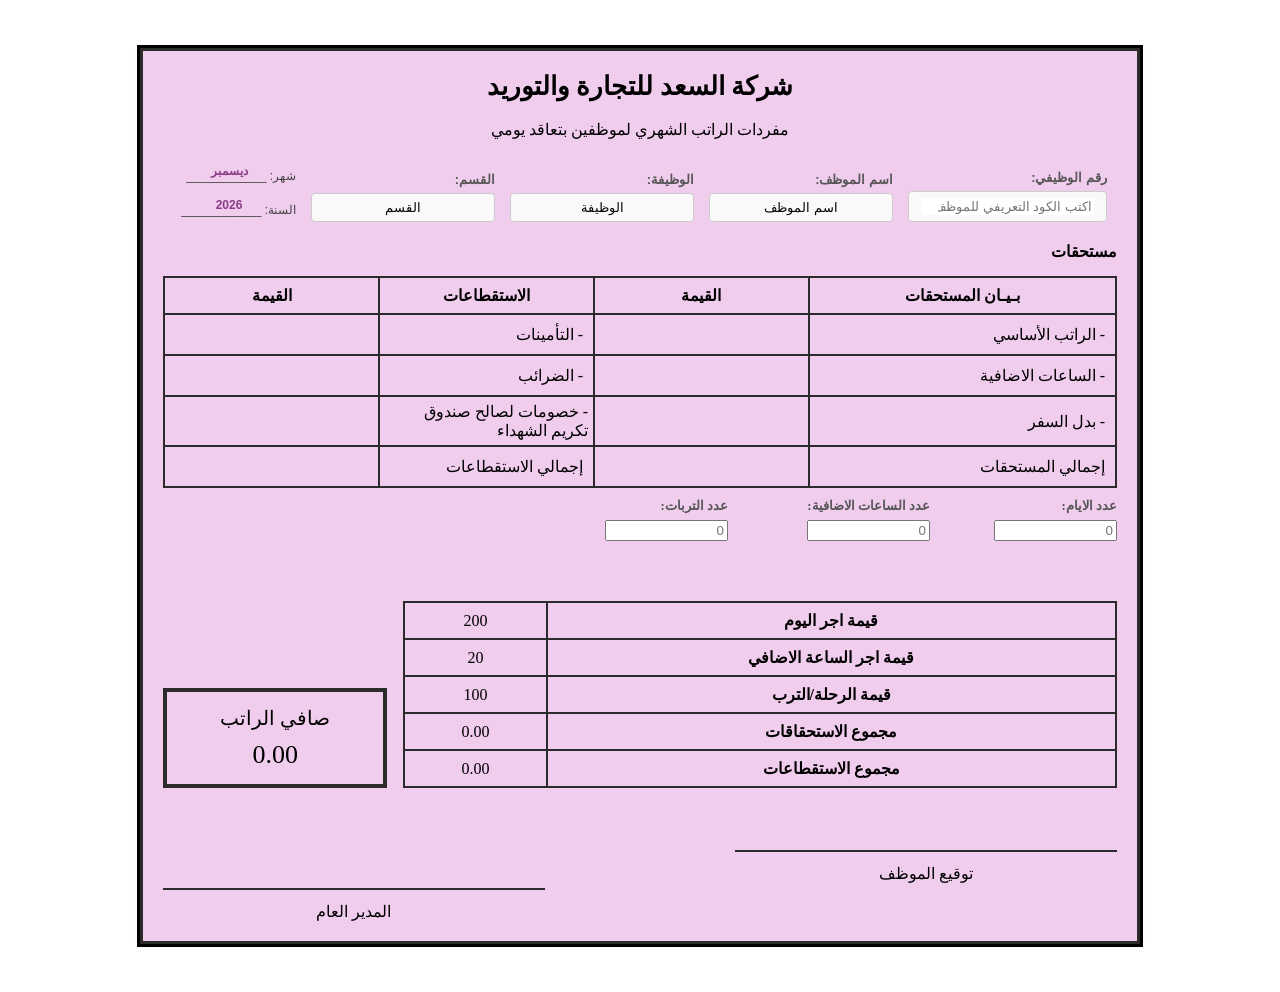
==== index.html @ d34ce67e "تغير اسم الملف" ====
<!doctype html>
<html lang="ar" dir="rtl">
<head>
  <meta charset="utf-8" />
  <meta name="viewport" content="width=device-width, initial-scale=1" />
  <title>كشف راتب - نموذج</title>
  
  <link href="style.css" rel="stylesheet">

</head>
<body>
  <div class="paper hand">
    <h1 class="title">شركة السعد للتجارة والتوريد </h1>
    <div style="text-align:center; margin-top:6px; font-size:16px"> مفردات الراتب الشهري لموظفين بتعاقد يومي</div>
<div class="header-container">
  <div class="fields-wrapper">
    
    <div class="input-group">
      <span class="label">رقم الوظيفي:</span>
      <div class="field"><input type="number" id="employeeIdInput" class="form-control"style="border: none; outline: none;" placeholder="اكتب الكود التعريفي للموظف..."></div>
    </div>
      <div class="input-group">
        <span class="label">اسم الموظف:</span>
        <div class="emp-name field">اسم الموظف</div>
      </div>
    <div class="input-group">
      <span class="label">الوظيفة:</span>
      <div class="emp-job field">الوظيفة</div>
    </div>

    <div class="input-group">
      <span class="label">القسم:</span>
      <div class="emp-dept field">القسم</div>
    </div>
    
    
    
  </div>
  
  <div class="footer-row">
    <div  class="muted">شهر: ____________<div id="month-name"></div></div>
    <div  class="muted">السنة: ____________<div id="year-number"></div></div>
  </div>
</div>
        
     

    <div class="fields-wrapper"style="text-align:right; font-weight:700; margin-top:10px">مستحقات
         
    </div>
    <table class="form-table">
      <tr>
        <th class="wide">بـيـان المستحقات</th>
        <th class="narrow">القيمة</th>
        <th class="narrow">الاستقطاعات</th>
        <th class="narrow">القيمة</th>
        
        
      </tr>
      <tr>
        <td style="text-align:right; padding:10px">- الراتب الأساسي</td>
         <td id="basic-salary"></td>
       
        <td style="text-align:right; padding:10px">- التأمينات</td>
        <td id="insurance-value"></td>
        
   </tr>
     <tr>
        <td style="text-align:right; padding:10px">- الساعات الاضافية</td>
         <td id="valu-time"></td>
           <td style="text-align:right; padding:10px">- الضرائب</td>
        <td id="tax-value"></td>
        
     </tr>
     <tr>
        <td style="text-align:right; padding:10px">- بدل السفر</td>
         <td id="value-trip"></td>
      <td style="text-align:right; padding:5px">- خصومات لصالح صندوق تكريم الشهداء</td>
        <td id="other-deductions"></td>

     </tr>
     
     <tr>
       <td style="text-align:right; padding:10px">إجمالي المستحقات</td>
        <td id="total-salary"></td>
        <td style="text-align:right; padding:10px">إجمالي الاستقطاعات</td>
        <td id="total-deductions"></td>
        
      </tr>
     

    </table>
    <div  style="display:flex; gap:10px;flex-direction: row;margin-top: 10px;">
           <div class="input-group">
        <span class="labe2">عدد الايام:</span>
        <input id="input1" type="number" placeholder="0">
        <span class="day-error">تخطيت المسموح بها 20 يوم</span>
      </div>  
            <div class="input-group">
        <span class="labe2">عدد الساعات الاضافية:</span>
       <input id="input2" type="number" placeholder="0">
       <span class="time-error"> تخطيت المسموح بها 55 ساعة</span> 
      </div>
            <div class="input-group">
        <span class="labe2">عدد التربات:</span>
        <input id="input3" type="number" placeholder="0">
        <span class="trip-error"> تخطيت المسموح بها 5 تربات</span> 
    
      </div></div>
    
    <div style="display:flex;gap:16px; align-items:end;margin-top:20px">
      <table class="form-table2" >
        <tr><th>قيمة اجر اليوم</th><td id="price-day">200</td></tr>
        <tr><th>قيمة اجر الساعة الاضافي</th><td id="price-time">20</td></tr>
          <tr><th>قيمة الرحلة/الترب</th><td id="price-trip">100</td></tr>
          <tr><th>مجموع الاستحقاقات</th><td id="total-amount">0.00</td></tr>
          <tr><th>مجموع الاستقطاعات</th><td id="total-deductions2">0.00</td></tr>
        </table>
      <div style="width:300px">
        <div class="right-box">صافي الراتب<br><span id="net-salary"style="font-size:26px; display:block; margin-top:10px">0.00</span></div>
      
      </div>
    </div>

    <div class="signature">
      <div class="sig-box-top">توقيع الموظف</div>
      <div class="sig-box">المدير العام</div>
    </div>

    
  </div>
  <script src="script.js"></script>
</body>
</html>
---- style.css ----
body{font-family: 'Amiri', serif; 
    background:#ffffff;
     padding:20px;
overflow-x : hidden;}

    .paper{width:95%;
     max-width: 1000px;
         margin:20px auto;
          background:#f0cced; 
          padding:20px;
          box-sizing: border-box;
           box-shadow:0 0 0 3px ,
            0 2px 6px rgba(0,0,0,0.06);
             border:3px solid #2b2b2b}
    h1.title{font-size:26px;
         margin:0 0 18px 0;
          text-align:center}
    .header{display:flex;
         justify-content:space-between;
          align-items:center;
           margin-bottom:12px}
    .field{border:2px solid #2b2b2b;
         padding:8px 12px;
          min-width:170px; 
          text-align:center}
    .top-row{display:flex;
         gap:12px; 
          justify-content:flex-start;}
          /* تنسيق الجدول ليكون متجاوباً */
.form-table, .form-table2 {
    width: 100%;
    border-collapse: collapse;
    margin-top: 15px;
}
.form-table2 th, .form-table2 td{border:2px solid #2b2b2b;
         padding:8px; 
         text-align:center; 
         vertical-align:middle}
    .form-table th, .form-table td{border:2px solid #2b2b2b;
         padding:8px; 
         text-align:center; 
         vertical-align:middle}
    .wide{width:20%}
    .narrow{width:14%}
    .right-box{border:4px solid #2b2b2b;
         padding:14px;
          text-align:center;
          font-size:20px;
       
 }
    .signature{display:flex;
         justify-content:space-between;
          margin-top:100px}
    .sig-box{border-top:2px solid #2b2b2b; 
        width:40%;
         padding-top:12px; 
         text-align:center}
         .sig-box-top{border-top:2px solid #2b2b2b; 
        width:40%;
         padding-top:12px; 
         text-align:center;
         margin-top: -38px;
        }
    .muted{position: relative;
     font-size:12px; 
        color:#444 ;
        margin-top: 20px;
     direction: rtl;}
     #month-name, #year-number {
    position: absolute;
    bottom: 5px;       /* يرفع النص قليلاً فوق الشرطة */
    right: 17px;       /* يحرك النص ليكون فوق منطقة الشرطات (عدل الرقم حسب الخط) */
    width: 100px;      /* عرض منطقة النص فوق الشرطة */
    text-align: center; /* يضع النص في منتصف هذه المنطقة */
    color: #8b3d88;    /* لون النص (بنفسجي غامق مثل الصورة) */
    font-weight: bold;
    pointer-events: none; /* لضمان عدم تداخل النص مع الضغط */
}
    /* Handwritten-like accents */
    .hand{font-family: 'Amiri', serif;}
    .header-container { display: flex;
         flex-direction: row;
          align-items: flex-end; 
          gap: 15px;
           direction: rtl; 
           font-family: Arial, sans-serif; 
           padding: 10px; }
     .fields-wrapper { display: flex;
         flex-direction: row; 
         gap: 15px; 
         flex-wrap: wrap;
        align-items: end;
     justify-content: space-between; }
      .input-group { display: flex; 
        flex-direction: column; 
        gap: 6px; }
       .label { font-size: 0.8pc; 
        font-weight: bold;
         color: #555; } 
          .labe2 {display: flex; 
            justify-content: space-between;
            font-size: 0.8pc; 
        font-weight: bold;
         color: #555; } 
       .field { border: 1px solid #ccc;
         padding: 6px 12px;
          min-width: 158px;
           background-color: #f9f9f9;
            border-radius: 4px; 
            text-align: center;
             font-size: 13px;
              text-align: center; }
             .field-m { border: 1px solid #ccc;
         padding: 6px 12px;
         max-width: 118px;
           background-color: #f9f9f9;
            border-radius: 4px; 
            text-align: center;
             font-size: 13px; }
        .footer-row { white-space: nowrap;
             margin-bottom: 5px; 
             color: #888;}
#input1,#input2,#input3{
     max-width: 115px;
     margin-left: 30px;
}
.day-error ,.time-error ,.trip-error{
     visibility: hidden;
}
@media screen and (max-width: 768px) {
    
    /* جعل الهيدر صفوفاً عمودية */
    .fields-wrapper {
        flex-direction: column;
       
     
    }
     .input-group ,.input-group .field{width: 137%!important;}

    /* تعديل الفوتر (الشهر والسنة) */
    .footer-row {
        flex-direction: row;
        justify-content: space-around;
        margin-bottom: 272px;    
        margin-right: -212px;
    }

    /* تحويل المدخلات (عدد الأيام، الساعات) لصفوف عمودية */
    div[style*="display:flex"] {
        flex-direction: column !important;
        gap: 20px !important;
    }

    /* أهم جزء: جعل الجدول قابلاً للتمرير أفقيًا إذا كان كبيرًا */
    .form-table {
        display: block;
   max-width: 100%;
       
    }

    /* تعديل الجزء السفلي (الجدول الصغير وصافي الراتب) */
    div[style*="align-items:end"] {
        flex-direction: row !important;
        align-items: center !important;
        text-wrap: nowrap;
    width: 142%;}

    .form-table2 {
        width: 100%;
    }

    div[style*="width:300px"] {
        width: 100% !important;
        margin-top: 20px;
    }

    .right-box {
      width: 27%;
        text-align: center;
           margin-top: 78px;
    
    
    }
    #net-salary {
        font-size: 22px!important;
    }
    #input1,#input2,#input3 {min-width: 72%;
text-align: center;}
.input-group{text-align: center;}
}

#employeeIdInput{
       text-align: center;
}
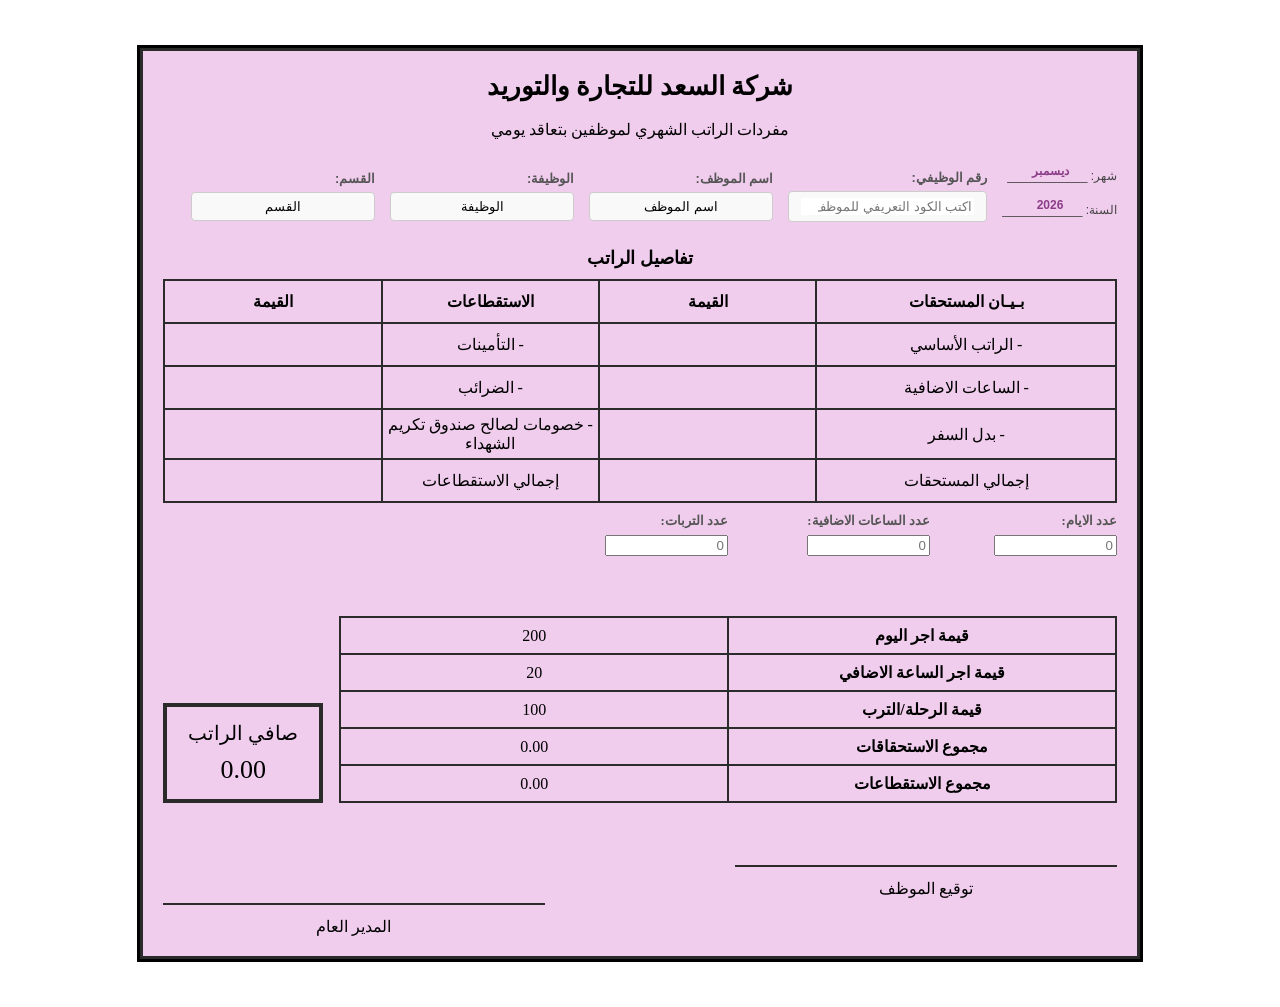
==== commit c694d8d7: "تعديل الاستجابة لشاشة الموبيل" ====
--- a/index.html
+++ b/index.html
@@ -1,18 +1,22 @@
 <!doctype html>
 <html lang="ar" dir="rtl">
-<head>
-  <meta charset="utf-8" />
-  <meta name="viewport" content="width=device-width, initial-scale=1" />
-  <title>كشف راتب - نموذج</title>
-  
-  <link href="style.css" rel="stylesheet">
-
-</head>
-<body>
-  <div class="paper hand">
-    <h1 class="title">شركة السعد للتجارة والتوريد </h1>
-    <div style="text-align:center; margin-top:6px; font-size:16px"> مفردات الراتب الشهري لموظفين بتعاقد يومي</div>
-<div class="header-container">
+  <head>
+    <meta charset="utf-8" />
+    <meta name="viewport" content="width=device-width, initial-scale=1" />
+    <title>كشف راتب - نموذج</title>
+    
+    <link href="style.css" rel="stylesheet">
+    
+  </head>
+  <body>
+    <div class="paper hand">
+      <h1 class="title">شركة السعد للتجارة والتوريد </h1>
+      <div style="text-align:center; margin-top:6px; font-size:16px"> مفردات الراتب الشهري لموظفين بتعاقد يومي</div>
+      <div class="header-container">
+  <div class="footer-row">
+    <div  class="muted">شهر: ____________<div id="month-name"></div></div>
+    <div  class="muted">السنة: ____________<div id="year-number"></div></div>
+  </div>
   <div class="fields-wrapper">
     
     <div class="input-group">
@@ -32,63 +36,52 @@
       <span class="label">القسم:</span>
       <div class="emp-dept field">القسم</div>
     </div>
+  </div>
+  
+</div>
+<div class="contener-table">
+  <table class="form-table">
+  <caption>تفاصيل الراتب</caption>
+  <tr>
+    <th class="wide">بـيـان المستحقات</th>
+    <th class="narrow">القيمة</th>
+    <th class="narrow">الاستقطاعات</th>
+    <th class="narrow">القيمة</th>
     
     
+  </tr>
+  <tr>
+    <td style="text-align:center; ">- الراتب الأساسي</td>
+     <td id="basic-salary"></td>
+   
+    <td style="text-align:center; padding:0px">- التأمينات</td>
+    <td id="insurance-value"></td>
     
-  </div>
-  
-  <div class="footer-row">
-    <div  class="muted">شهر: ____________<div id="month-name"></div></div>
-    <div  class="muted">السنة: ____________<div id="year-number"></div></div>
-  </div>
+</tr>
+ <tr>
+    <td style="text-align:center; padding:0px">- الساعات الاضافية</td>
+     <td id="valu-time"></td>
+       <td style="text-align:center; padding:0px">- الضرائب</td>
+    <td id="tax-value"></td>
+    
+ </tr>
+ <tr>
+    <td style="text-align:center; padding:0px">- بدل السفر</td>
+     <td id="value-trip"></td>
+  <td style="text-align:center; padding:5px">- خصومات لصالح صندوق تكريم الشهداء</td>
+    <td id="other-deductions"></td>
+
+ </tr>
+ 
+ <tr>
+   <td style="text-align:center; padding:5px">إجمالي المستحقات</td>
+    <td id="total-salary"></td>
+    <td style="text-align:center; padding:5px">إجمالي الاستقطاعات</td>
+    <td id="total-deductions"></td>
+    
+  </tr>
+ 
 </div>
-        
-     
-
-    <div class="fields-wrapper"style="text-align:right; font-weight:700; margin-top:10px">مستحقات
-         
-    </div>
-    <table class="form-table">
-      <tr>
-        <th class="wide">بـيـان المستحقات</th>
-        <th class="narrow">القيمة</th>
-        <th class="narrow">الاستقطاعات</th>
-        <th class="narrow">القيمة</th>
-        
-        
-      </tr>
-      <tr>
-        <td style="text-align:right; padding:10px">- الراتب الأساسي</td>
-         <td id="basic-salary"></td>
-       
-        <td style="text-align:right; padding:10px">- التأمينات</td>
-        <td id="insurance-value"></td>
-        
-   </tr>
-     <tr>
-        <td style="text-align:right; padding:10px">- الساعات الاضافية</td>
-         <td id="valu-time"></td>
-           <td style="text-align:right; padding:10px">- الضرائب</td>
-        <td id="tax-value"></td>
-        
-     </tr>
-     <tr>
-        <td style="text-align:right; padding:10px">- بدل السفر</td>
-         <td id="value-trip"></td>
-      <td style="text-align:right; padding:5px">- خصومات لصالح صندوق تكريم الشهداء</td>
-        <td id="other-deductions"></td>
-
-     </tr>
-     
-     <tr>
-       <td style="text-align:right; padding:10px">إجمالي المستحقات</td>
-        <td id="total-salary"></td>
-        <td style="text-align:right; padding:10px">إجمالي الاستقطاعات</td>
-        <td id="total-deductions"></td>
-        
-      </tr>
-     
-
     </table>
     <div  style="display:flex; gap:10px;flex-direction: row;margin-top: 10px;">
            <div class="input-group">
@@ -116,10 +109,10 @@
           <tr><th>مجموع الاستحقاقات</th><td id="total-amount">0.00</td></tr>
           <tr><th>مجموع الاستقطاعات</th><td id="total-deductions2">0.00</td></tr>
         </table>
-      <div style="width:300px">
+      
         <div class="right-box">صافي الراتب<br><span id="net-salary"style="font-size:26px; display:block; margin-top:10px">0.00</span></div>
       
-      </div>
+  
     </div>
 
     <div class="signature">
--- a/style.css
+++ b/style.css
@@ -31,22 +31,27 @@
     width: 100%;
     border-collapse: collapse;
     margin-top: 15px;
+    table-layout: fixed;
 }
 .form-table2 th, .form-table2 td{border:2px solid #2b2b2b;
          padding:8px; 
          text-align:center; 
-         vertical-align:middle}
+         vertical-align:middle;
+         
+        }
     .form-table th, .form-table td{border:2px solid #2b2b2b;
          padding:8px; 
          text-align:center; 
-         vertical-align:middle}
+         vertical-align:middle;
+    height: 25px;
+}
     .wide{width:20%}
     .narrow{width:14%}
     .right-box{border:4px solid #2b2b2b;
          padding:14px;
           text-align:center;
           font-size:20px;
-       
+       width: 16%;
  }
     .signature{display:flex;
          justify-content:space-between;
@@ -84,12 +89,13 @@
           gap: 15px;
            direction: rtl; 
            font-family: Arial, sans-serif; 
-           padding: 10px; }
+           padding: 10px 0; 
+        margin: auto;}
      .fields-wrapper { display: flex;
          flex-direction: row; 
          gap: 15px; 
          flex-wrap: wrap;
-        align-items: end;
+        align-items:center;
      justify-content: space-between; }
       .input-group { display: flex; 
         flex-direction: column; 
@@ -122,27 +128,59 @@
              color: #888;}
 #input1,#input2,#input3{
      max-width: 115px;
-     margin-left: 30px;
+    
 }
 .day-error ,.time-error ,.trip-error{
      visibility: hidden;
 }
-@media screen and (max-width: 768px) {
-    
+caption{
+    font-size:18px;
+    font-weight: bold;
+    margin-bottom: 10px;
+}
+/* ------------------------------- */
+@media screen and (max-width: 575px) {
+    .header-container {
+        flex-direction: column;
+        align-items: center;
+    width:90%;}
     /* جعل الهيدر صفوفاً عمودية */
     .fields-wrapper {
         flex-direction: column;
-       
-     
-    }
-     .input-group ,.input-group .field{width: 137%!important;}
-
+       display: flex;
+  flex-wrap: wrap;
+        padding: 0 10px;
+}
+
+     .input-group ,.input-group .field{width: 100%!important;
+     margin: 5px 0;
+     align-items: center;}
+
+.contener-table{width:100%;
+    
+    
+}
+    /* أهم جزء: جعل الجدول قابلاً للتمرير أفقيًا إذا كان كبيرًا */
+  .contener-table .form-table {
+display:table;
+table-layout: fixed;
+width: 100%;
+margin:0;
+font-size: 3vw;
+text-align: center;
+padding: 0;
+ vertical-align: middle; 
+ }
+
+.form-table th, .form-table td {
+    height: 25px;
+    
+}
     /* تعديل الفوتر (الشهر والسنة) */
     .footer-row {
-        flex-direction: row;
+        flex-direction: column;
         justify-content: space-around;
-        margin-bottom: 272px;    
-        margin-right: -212px;
+        margin-bottom: 10px;    
     }
 
     /* تحويل المدخلات (عدد الأيام، الساعات) لصفوف عمودية */
@@ -151,41 +189,48 @@
         gap: 20px !important;
     }
 
-    /* أهم جزء: جعل الجدول قابلاً للتمرير أفقيًا إذا كان كبيرًا */
-    .form-table {
-        display: block;
-   max-width: 100%;
-       
-    }
 
     /* تعديل الجزء السفلي (الجدول الصغير وصافي الراتب) */
     div[style*="align-items:end"] {
-        flex-direction: row !important;
+        flex-direction:row !important;
         align-items: center !important;
         text-wrap: nowrap;
-    width: 142%;}
-
-    .form-table2 {
+        gap:6px !important;
+    width:100% !important;
+font-size: 11px;}
+
+.form-table2 {
+    width: 70%;
+    display:table;
+    table-layout: fixed;}
+    
+    .form-table2 th, .form-table2 td {
         width: 100%;
+        text-wrap: auto;;
     }
-
-    div[style*="width:300px"] {
-        width: 100% !important;
-        margin-top: 20px;
-    }
-
-    .right-box {
-      width: 27%;
-        text-align: center;
-           margin-top: 78px;
-    
-    
-    }
-    #net-salary {
-        font-size: 22px!important;
-    }
-    #input1,#input2,#input3 {min-width: 72%;
-text-align: center;}
+    
+    
+ .right-box{border:2px solid #2b2b2b;
+         padding:5px;
+          text-align:center;
+          font-size:3vw;
+       box-sizing: border-box;
+      align-self: self-end;
+     width: 26% !important;  
+    align-items: center;}
+  #net-salary {
+        font-size: 3vw !important; 
+        width: 100% ; 
+        text-align: center;        
+        padding: 5px;              
+        box-sizing: border-box;
+            align-items: center;
+        vertical-align: middle;}
+
+    #input1,#input2,#input3 {
+        min-width:90%;
+text-align: center;
+}
 .input-group{text-align: center;}
 }
 
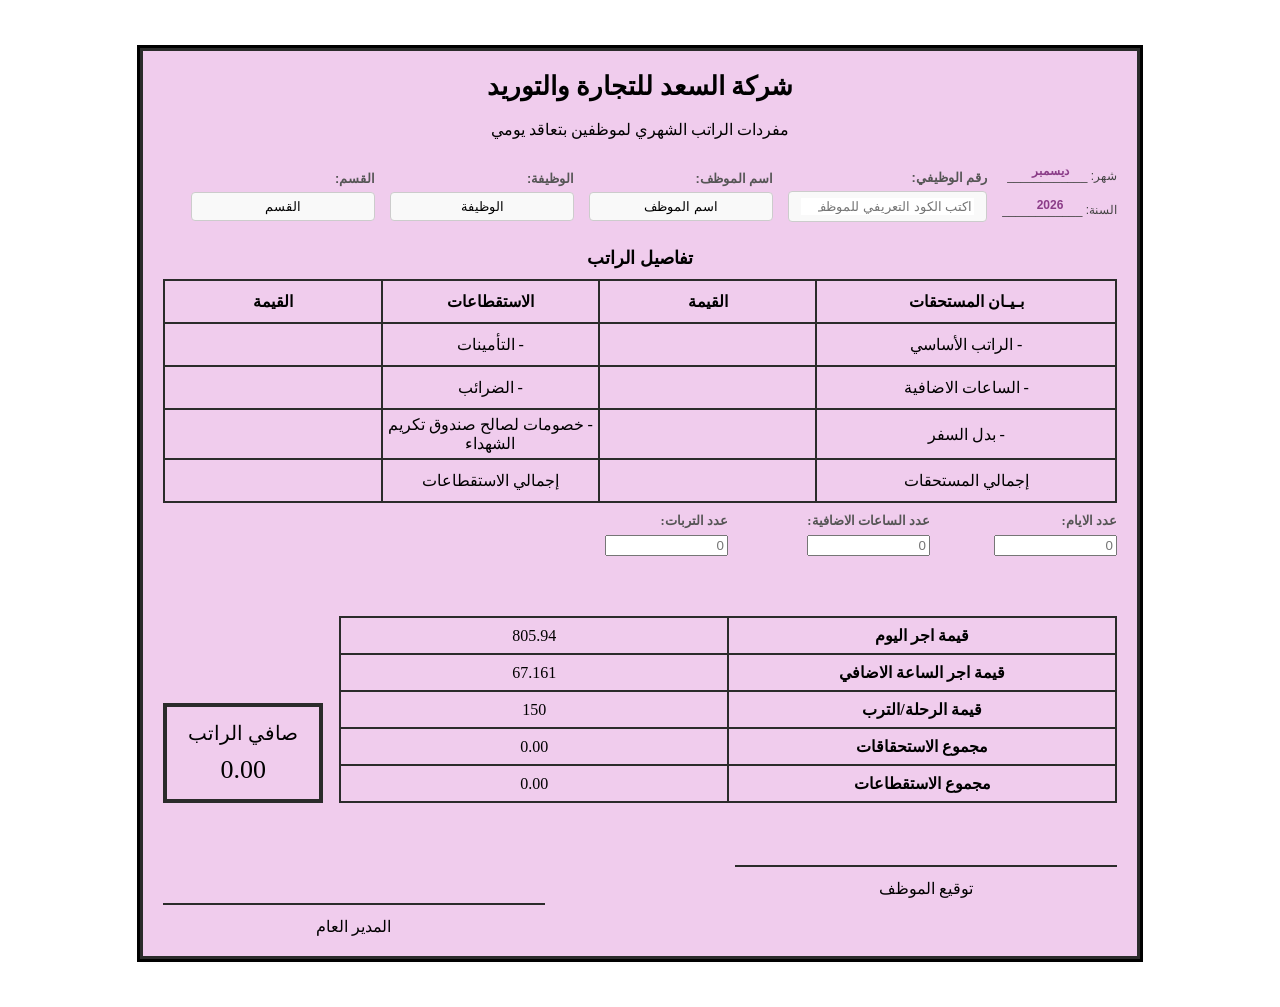
==== commit 1be328b9: "Update error messages and pricing values in index.html" ====
--- a/index.html
+++ b/index.html
@@ -87,12 +87,12 @@
            <div class="input-group">
         <span class="labe2">عدد الايام:</span>
         <input id="input1" type="number" placeholder="0">
-        <span class="day-error">تخطيت المسموح بها 20 يوم</span>
+        <span class="day-error">تخطيت المسموح بها 31 يوم</span>
       </div>  
             <div class="input-group">
         <span class="labe2">عدد الساعات الاضافية:</span>
        <input id="input2" type="number" placeholder="0">
-       <span class="time-error"> تخطيت المسموح بها 55 ساعة</span> 
+       <span class="time-error"> تخطيت المسموح بها 72 ساعة</span> 
       </div>
             <div class="input-group">
         <span class="labe2">عدد التربات:</span>
@@ -103,9 +103,9 @@
     
     <div style="display:flex;gap:16px; align-items:end;margin-top:20px">
       <table class="form-table2" >
-        <tr><th>قيمة اجر اليوم</th><td id="price-day">200</td></tr>
-        <tr><th>قيمة اجر الساعة الاضافي</th><td id="price-time">20</td></tr>
-          <tr><th>قيمة الرحلة/الترب</th><td id="price-trip">100</td></tr>
+        <tr><th>قيمة اجر اليوم</th><td id="price-day">805.94</td></tr>
+        <tr><th>قيمة اجر الساعة الاضافي</th><td id="price-time">67.161</td></tr>
+          <tr><th>قيمة الرحلة/الترب</th><td id="price-trip">150</td></tr>
           <tr><th>مجموع الاستحقاقات</th><td id="total-amount">0.00</td></tr>
           <tr><th>مجموع الاستقطاعات</th><td id="total-deductions2">0.00</td></tr>
         </table>
--- a/style.css
+++ b/style.css
@@ -3,7 +3,7 @@
      padding:20px;
 overflow-x : hidden;}
 
-    .paper{width:95%;
+    .paper{width:100%;
      max-width: 1000px;
          margin:20px auto;
           background:#f0cced; 
@@ -140,6 +140,7 @@
 }
 /* ------------------------------- */
 @media screen and (max-width: 575px) {
+    .paper{max-width: 575px;}
     .header-container {
         flex-direction: column;
         align-items: center;
@@ -152,7 +153,8 @@
         padding: 0 10px;
 }
 
-     .input-group ,.input-group .field{width: 100%!important;
+     .input-group ,.input-group .field{
+        width: 100%!important;
      margin: 5px 0;
      align-items: center;}
 
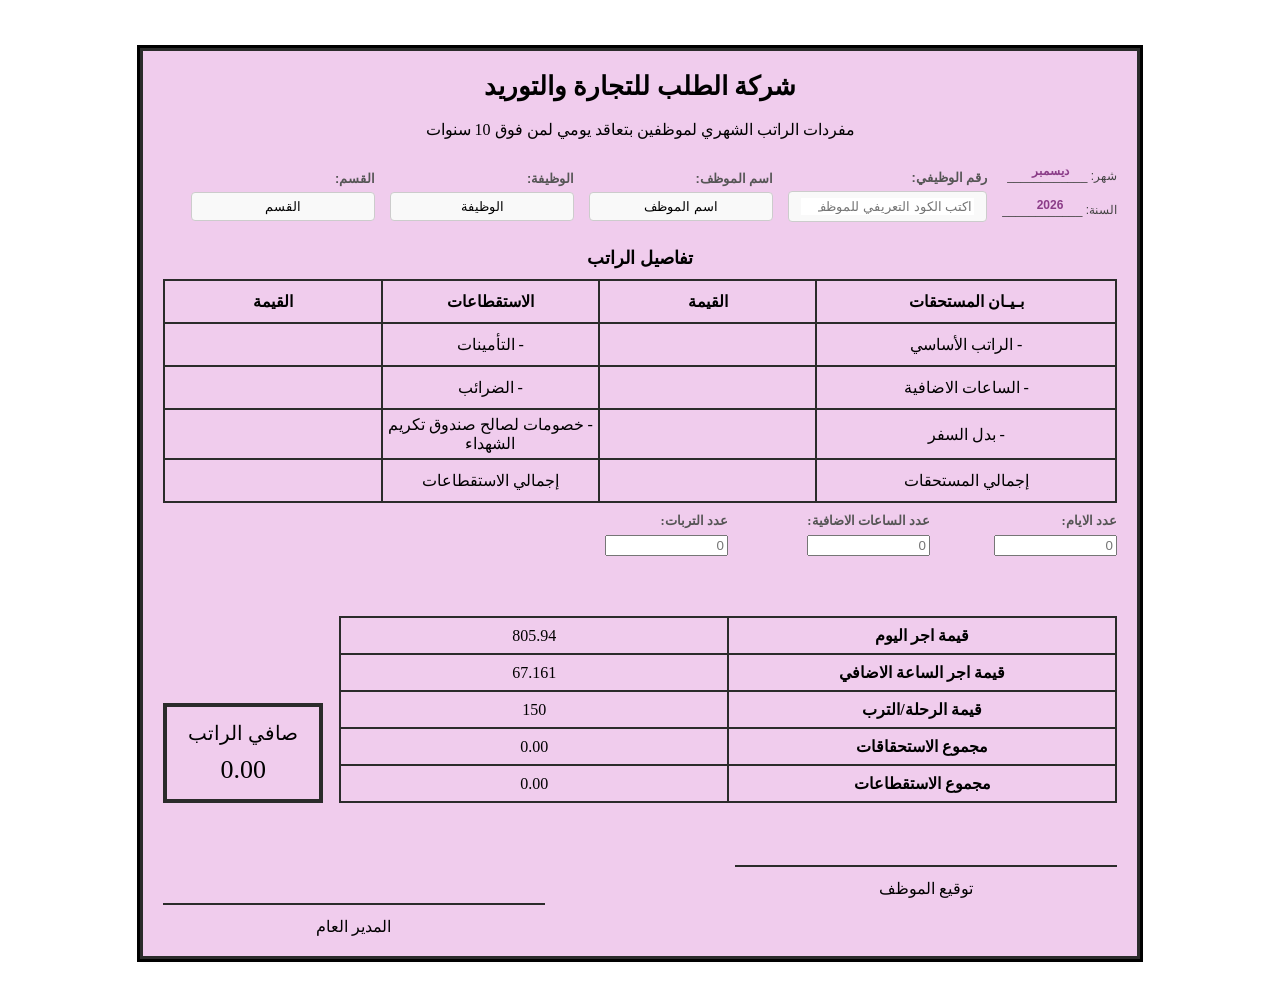
==== commit ee61aa17: "Change company name and update salary details Updated company name and description for salary detail" ====
--- a/index.html
+++ b/index.html
@@ -10,8 +10,8 @@
   </head>
   <body>
     <div class="paper hand">
-      <h1 class="title">شركة السعد للتجارة والتوريد </h1>
-      <div style="text-align:center; margin-top:6px; font-size:16px"> مفردات الراتب الشهري لموظفين بتعاقد يومي</div>
+      <h1 class="title">شركة الطلب للتجارة والتوريد </h1>
+      <div style="text-align:center; margin-top:6px; font-size:16px">  مفردات الراتب الشهري لموظفين بتعاقد يومي لمن فوق 10 سنوات</div>
       <div class="header-container">
   <div class="footer-row">
     <div  class="muted">شهر: ____________<div id="month-name"></div></div>
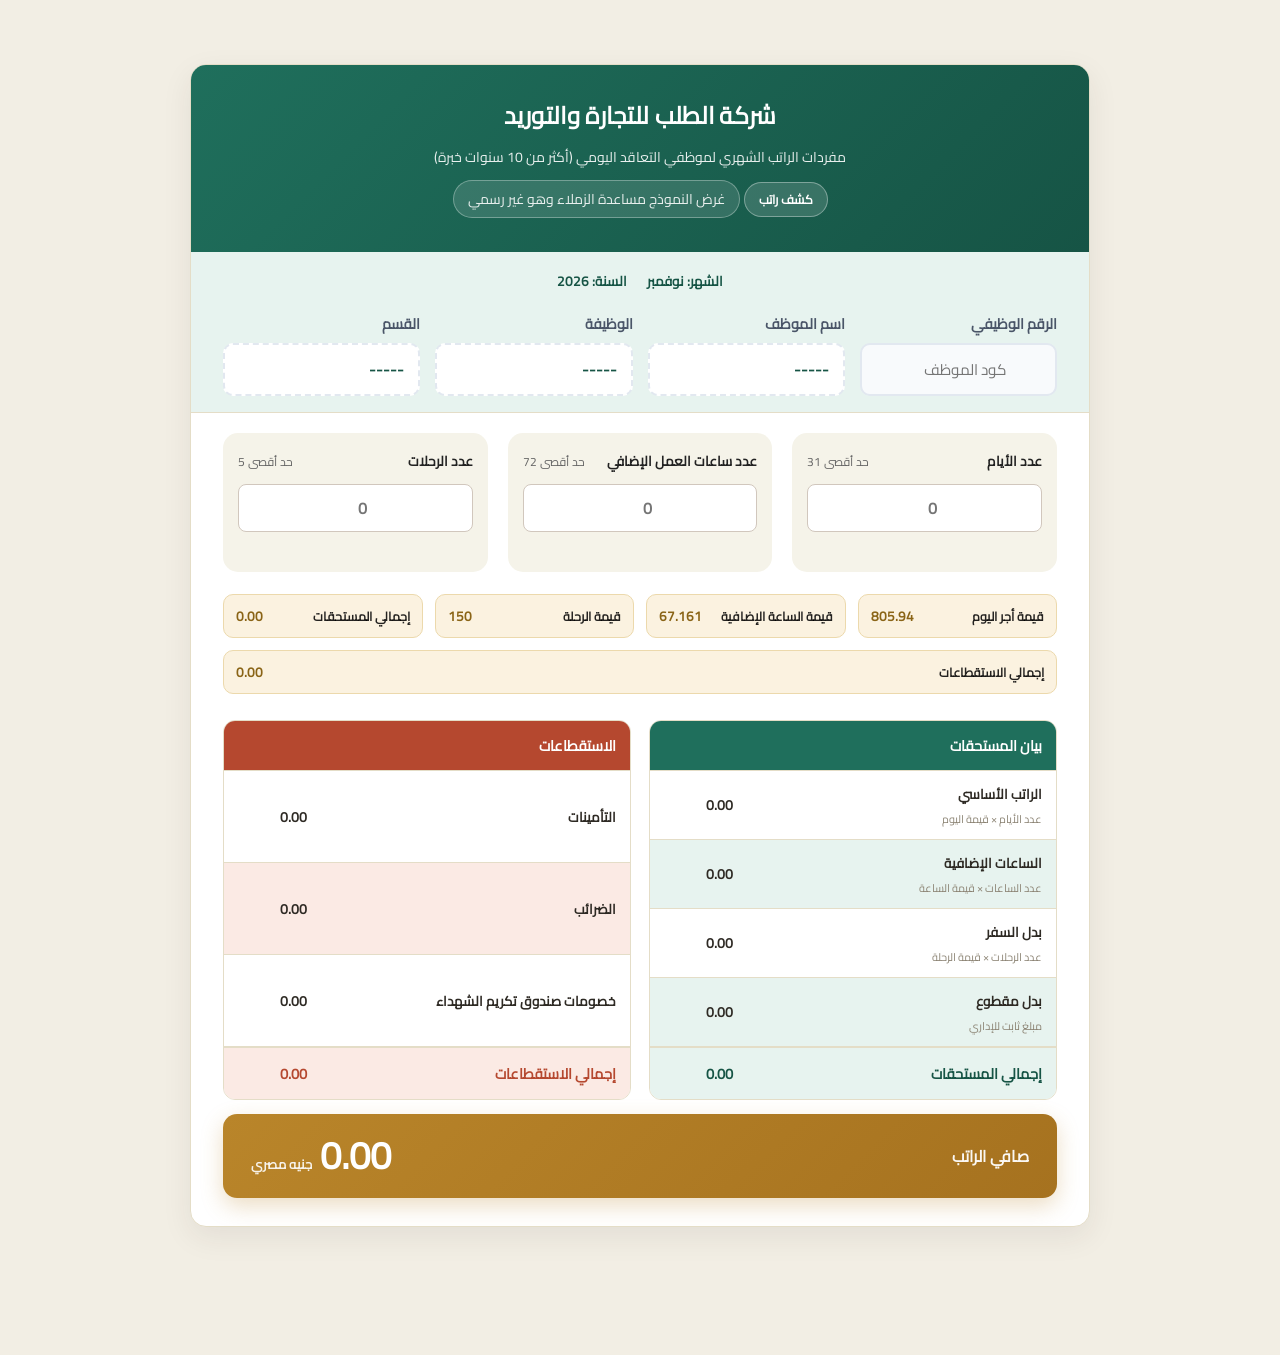
==== commit 4f4fced3: "رفع النسخة الحالية من المشروع" ====
--- a/index.html
+++ b/index.html
@@ -1,127 +1,170 @@
 <!doctype html>
 <html lang="ar" dir="rtl">
-  <head>
+
+<head>
     <meta charset="utf-8" />
     <meta name="viewport" content="width=device-width, initial-scale=1" />
     <title>كشف راتب - نموذج</title>
-    
     <link href="style.css" rel="stylesheet">
-    
-  </head>
-  <body>
-    <div class="paper hand">
-      <h1 class="title">شركة الطلب للتجارة والتوريد </h1>
-      <div style="text-align:center; margin-top:6px; font-size:16px">  مفردات الراتب الشهري لموظفين بتعاقد يومي لمن فوق 10 سنوات</div>
-      <div class="header-container">
-  <div class="footer-row">
-    <div  class="muted">شهر: ____________<div id="month-name"></div></div>
-    <div  class="muted">السنة: ____________<div id="year-number"></div></div>
-  </div>
-  <div class="fields-wrapper">
-    
-    <div class="input-group">
-      <span class="label">رقم الوظيفي:</span>
-      <div class="field"><input type="number" id="employeeIdInput" class="form-control"style="border: none; outline: none;" placeholder="اكتب الكود التعريفي للموظف..."></div>
-    </div>
-      <div class="input-group">
-        <span class="label">اسم الموظف:</span>
-        <div class="emp-name field">اسم الموظف</div>
-      </div>
-    <div class="input-group">
-      <span class="label">الوظيفة:</span>
-      <div class="emp-job field">الوظيفة</div>
+</head>
+
+<body>
+    <div class="sheet">
+
+        <!-- الهيدر -->
+        <header class="head">
+            <h1>شركة الطلب للتجارة والتوريد</h1>
+            <p>مفردات الراتب الشهري لموظفي التعاقد اليومي (أكثر من 10 سنوات خبرة)</p>
+            <span class="doc-tag">كشف راتب</span>
+            <p class="doc-tag">غرض النموذج مساعدة الزملاء وهو غير رسمي</p>
+        </header>
+
+        <!-- الفترة وبيانات الموظف -->
+        <section class="period">
+            <div class="period-selectors">
+                <span class="period-item">الشهر: <strong id="month-name">جاري التحميل...</strong></span>
+                <span class="period-item">السنة: <strong id="year-number">جاري التحميل...</strong></span>
+            </div>
+
+            <div class="emp-info">
+                <div class="field-group">
+                    <span class="lbl">الرقم الوظيفي</span>
+                    <input type="number" id="employeeIdInput" placeholder="كود الموظف">
+                </div>
+                <div class="field-group">
+                    <span class="lbl">اسم الموظف</span>
+                    <div class="value-display emp-name">-----</div>
+                </div>
+                <div class="field-group">
+                    <span class="lbl">الوظيفة</span>
+                    <div class="value-display emp-job">-----</div>
+                </div>
+                <div class="field-group">
+                    <span class="lbl">القسم</span>
+                    <div class="value-display emp-dept">-----</div>
+                </div>
+            </div>
+        </section>
+
+        <!-- عدادات الأيام / الساعات / الترحلات -->
+        <section class="counters">
+            <div class="counter-box">
+                <div class="top">
+                    <span class="lbl">عدد الأيام</span>
+                    <span class="price">حد أقصى 31</span>
+                </div>
+                <input type="number" id="input1" min="0" max="31" placeholder="0">
+                <div class="err day-error">تخطيت الحد المسموح (31 يوم)</div>
+            </div>
+
+            <div class="counter-box">
+                <div class="top">
+                    <span class="lbl">عدد ساعات العمل الإضافي</span>
+                    <span class="price">حد أقصى 72</span>
+                </div>
+                <input type="number" id="input2" min="0" max="72" placeholder="0">
+                <div class="err time-error">تخطيت الحد المسموح (72 ساعة)</div>
+            </div>
+
+            <div class="counter-box">
+                <div class="top">
+                    <span class="lbl">عدد الرحلات</span>
+                    <span class="price">حد أقصى 5</span>
+                </div>
+                <input type="number" id="input3" min="0" max="5" placeholder="0">
+                <div class="err trip-error">تخطيت الحد المسموح (5 رحلات)</div>
+            </div>
+        </section>
+
+        <!-- الأسعار الثابتة (تُقرأ كنص بواسطة السكربت) -->
+        <section class="rates">
+            <div class="rate-pill">
+                <span class="lbl">قيمة أجر اليوم</span>
+                <output id="price-day">805.94</output>
+            </div>
+            <div class="rate-pill">
+                <span class="lbl">قيمة الساعة الإضافية</span>
+                <output id="price-time">67.161</output>
+            </div>
+            <div class="rate-pill">
+                <span class="lbl">قيمة الرحلة</span>
+                <output id="price-trip">150</output>
+            </div>
+            <div class="rate-pill">
+                <span class="lbl">إجمالي المستحقات</span>
+                <output id="total-salary">0.00</output>
+            </div>
+            <div class="rate-pill">
+                <span class="lbl">إجمالي الاستقطاعات</span>
+                <output id="total-deductions2">0.00</output>
+            </div>
+        </section>
+
+        <!-- جداول المستحقات والاستقطاعات -->
+        <section class="tables">
+
+            <!-- المستحقات -->
+            <div class="card earn">
+                <div class="cardhead">بيان المستحقات</div>
+                <div class="card-body">
+                    <div class="rowline">
+                        <div class="name">الراتب الأساسي<small>عدد الأيام × قيمة اليوم</small></div>
+                        <output id="basic-salary">0.00</output>
+                    </div>
+                    <div class="rowline">
+                        <div class="name">الساعات الإضافية<small>عدد الساعات × قيمة الساعة</small></div>
+                        <output id="valu-time">0.00</output>
+                    </div>
+                    <div class="rowline">
+                        <div class="name">بدل السفر<small>عدد الرحلات × قيمة الرحلة</small></div>
+                        <output id="value-trip">0.00</output>
+                    </div>
+                    <div class="rowline">
+                        <div class="name">بدل مقطوع<small>مبلغ ثابت للإداري</small></div>
+                        <output id="fixed-allowance">300.00</output>
+                    </div>
+                </div>
+                <div class="cardtotal">
+                    <span>إجمالي المستحقات</span>
+                    <output class="total-cell" id="total-amount">0.00</output>
+                </div>
+            </div>
+
+            <!-- الاستقطاعات -->
+            <div class="card ded">
+                <div class="cardhead">الاستقطاعات</div>
+                <div class="card-body">
+                    <div class="rowline insurance-row">
+                        <div class="name">التأمينات</div>
+                        <output id="insurance-value">0.00</output>
+                    </div>
+                    <div class="rowline taxes-row">
+                        <div class="name">الضرائب</div>
+                        <output id="tax-value">0.00</output>
+                    </div>
+                    <div class="rowline">
+                        <div class="name">خصومات صندوق تكريم الشهداء</div>
+                        <output id="other-deductions">0.00</output>
+                    </div>
+                </div>
+                <div class="cardtotal">
+                    <span>إجمالي الاستقطاعات</span>
+                    <output class="total-cell" id="total-deductions">0.00</output>
+                </div>
+            </div>
+        </section>
+
+        <!-- صافي الراتب -->
+        <div class="net-box">
+            <span class="lbl">صافي الراتب</span>
+            <div class="amount">
+                <span class="val" id="net-salary">0.00</span>
+                <span class="unit">جنيه مصري</span>
+            </div>
+        </div>
     </div>
 
-    <div class="input-group">
-      <span class="label">القسم:</span>
-      <div class="emp-dept field">القسم</div>
-    </div>
-  </div>
-  
-</div>
-<div class="contener-table">
-  <table class="form-table">
-  <caption>تفاصيل الراتب</caption>
-  <tr>
-    <th class="wide">بـيـان المستحقات</th>
-    <th class="narrow">القيمة</th>
-    <th class="narrow">الاستقطاعات</th>
-    <th class="narrow">القيمة</th>
-    
-    
-  </tr>
-  <tr>
-    <td style="text-align:center; ">- الراتب الأساسي</td>
-     <td id="basic-salary"></td>
-   
-    <td style="text-align:center; padding:0px">- التأمينات</td>
-    <td id="insurance-value"></td>
-    
-</tr>
- <tr>
-    <td style="text-align:center; padding:0px">- الساعات الاضافية</td>
-     <td id="valu-time"></td>
-       <td style="text-align:center; padding:0px">- الضرائب</td>
-    <td id="tax-value"></td>
-    
- </tr>
- <tr>
-    <td style="text-align:center; padding:0px">- بدل السفر</td>
-     <td id="value-trip"></td>
-  <td style="text-align:center; padding:5px">- خصومات لصالح صندوق تكريم الشهداء</td>
-    <td id="other-deductions"></td>
+    <script src="script.js"></script>
+</body>
 
- </tr>
- 
- <tr>
-   <td style="text-align:center; padding:5px">إجمالي المستحقات</td>
-    <td id="total-salary"></td>
-    <td style="text-align:center; padding:5px">إجمالي الاستقطاعات</td>
-    <td id="total-deductions"></td>
-    
-  </tr>
- 
-</div>
-    </table>
-    <div  style="display:flex; gap:10px;flex-direction: row;margin-top: 10px;">
-           <div class="input-group">
-        <span class="labe2">عدد الايام:</span>
-        <input id="input1" type="number" placeholder="0">
-        <span class="day-error">تخطيت المسموح بها 31 يوم</span>
-      </div>  
-            <div class="input-group">
-        <span class="labe2">عدد الساعات الاضافية:</span>
-       <input id="input2" type="number" placeholder="0">
-       <span class="time-error"> تخطيت المسموح بها 72 ساعة</span> 
-      </div>
-            <div class="input-group">
-        <span class="labe2">عدد التربات:</span>
-        <input id="input3" type="number" placeholder="0">
-        <span class="trip-error"> تخطيت المسموح بها 5 تربات</span> 
-    
-      </div></div>
-    
-    <div style="display:flex;gap:16px; align-items:end;margin-top:20px">
-      <table class="form-table2" >
-        <tr><th>قيمة اجر اليوم</th><td id="price-day">805.94</td></tr>
-        <tr><th>قيمة اجر الساعة الاضافي</th><td id="price-time">67.161</td></tr>
-          <tr><th>قيمة الرحلة/الترب</th><td id="price-trip">150</td></tr>
-          <tr><th>مجموع الاستحقاقات</th><td id="total-amount">0.00</td></tr>
-          <tr><th>مجموع الاستقطاعات</th><td id="total-deductions2">0.00</td></tr>
-        </table>
-      
-        <div class="right-box">صافي الراتب<br><span id="net-salary"style="font-size:26px; display:block; margin-top:10px">0.00</span></div>
-      
-  
-    </div>
-
-    <div class="signature">
-      <div class="sig-box-top">توقيع الموظف</div>
-      <div class="sig-box">المدير العام</div>
-    </div>
-
-    
-  </div>
-  <script src="script.js"></script>
-</body>
-</html>
+</html>
--- a/style.css
+++ b/style.css
@@ -1,241 +1,482 @@
- body{font-family: 'Amiri', serif; 
-    background:#ffffff;
-     padding:20px;
-overflow-x : hidden;}
-
-    .paper{width:100%;
-     max-width: 1000px;
-         margin:20px auto;
-          background:#f0cced; 
-          padding:20px;
-          box-sizing: border-box;
-           box-shadow:0 0 0 3px ,
-            0 2px 6px rgba(0,0,0,0.06);
-             border:3px solid #2b2b2b}
-    h1.title{font-size:26px;
-         margin:0 0 18px 0;
-          text-align:center}
-    .header{display:flex;
-         justify-content:space-between;
-          align-items:center;
-           margin-bottom:12px}
-    .field{border:2px solid #2b2b2b;
-         padding:8px 12px;
-          min-width:170px; 
-          text-align:center}
-    .top-row{display:flex;
-         gap:12px; 
-          justify-content:flex-start;}
-          /* تنسيق الجدول ليكون متجاوباً */
-.form-table, .form-table2 {
+/* =========================================================
+   كشف راتب - شركة الطلب للتجارة والتوريد
+   ========================================================= */
+
+@font-face {
+    font-family: 'Cairo';
+    src: url('Cairo-VariableFont_slnt,wght.ttf') format('truetype');
+    font-weight: 400;
+    font-style: normal;
+}
+
+:root {
+    --bg: #F2EEE4;
+    --surface: #FFFFFF;
+    --ink: #2E2A24;
+    --muted: #8B8373;
+    --line: #E4DDC7;
+    --teal: #1F6F5C;
+    --teal-dark: #165445;
+    --teal-tint: #E7F3EF;
+    --red: #B5482F;
+    --red-tint: #FBEAE4;
+    --gold: #B9852A;
+    --gold-tint: #FBF2E0;
+    --radius: 16px;
+    --shadow: 0 10px 30px rgba(46, 42, 36, .08);
+}
+
+* {
+    box-sizing: border-box;
+}
+
+html,
+body {
+    background: var(--bg);
+    color: var(--ink);
+    font-family: "Cairo", "Tajawal", sans-serif;
+    padding: 28px 16px 60px;
+    min-height: 100vh;
+}
+
+input,
+select,
+textarea,
+button {
+    font-family: inherit;
+}
+
+.sheet {
+    max-width: 900px;
+    margin: 0 auto;
+    background: var(--surface);
+    border-radius: var(--radius);
+    box-shadow: var(--shadow);
+    border: 1px solid var(--line);
+    overflow: hidden;
+}
+
+
+/* ===== Header ===== */
+
+.head {
+    background: linear-gradient(135deg, var(--teal) 0%, var(--teal-dark) 100%);
+    color: #fff;
+    padding: 28px 32px 22px;
+    text-align: center;
+}
+
+.head h1 {
+    font-weight: 800;
+    font-size: 24px;
+    margin: 0 0 6px;
+    letter-spacing: .3px;
+}
+
+.head p {
+    margin: 0;
+    font-size: 14px;
+    opacity: .9;
+    font-weight: 500;
+}
+
+.doc-tag {
+    display: inline-block;
+    margin-top: 12px;
+    padding: 5px 14px;
+    background: rgba(255, 255, 255, .14);
+    border: 1px solid rgba(255, 255, 255, .35);
+    border-radius: 999px;
+    font-size: 12.5px;
+    font-weight: 600;
+    margin-bottom: 13px;
+}
+
+
+/* ===== Period + employee info ===== */
+
+.period {
+    display: flex;
+    flex-direction: column;
+    gap: 16px;
+    padding: 16px 32px;
+    background: var(--teal-tint);
+    border-bottom: 1px solid var(--line);
+}
+
+.period-selectors {
+    display: flex;
+    gap: 20px;
+    justify-content: center;
+    flex-wrap: wrap;
+}
+
+.period-item {
+    font-size: 13.5px;
+    font-weight: 700;
+    color: var(--teal-dark);
+}
+
+.period-item strong {
+    font-weight: 800;
+}
+
+.emp-info {
+    display: flex;
+    flex-wrap: wrap;
+    gap: 15px;
     width: 100%;
-    border-collapse: collapse;
-    margin-top: 15px;
-    table-layout: fixed;
-}
-.form-table2 th, .form-table2 td{border:2px solid #2b2b2b;
-         padding:8px; 
-         text-align:center; 
-         vertical-align:middle;
-         
-        }
-    .form-table th, .form-table td{border:2px solid #2b2b2b;
-         padding:8px; 
-         text-align:center; 
-         vertical-align:middle;
-    height: 25px;
-}
-    .wide{width:20%}
-    .narrow{width:14%}
-    .right-box{border:4px solid #2b2b2b;
-         padding:14px;
-          text-align:center;
-          font-size:20px;
-       width: 16%;
- }
-    .signature{display:flex;
-         justify-content:space-between;
-          margin-top:100px}
-    .sig-box{border-top:2px solid #2b2b2b; 
-        width:40%;
-         padding-top:12px; 
-         text-align:center}
-         .sig-box-top{border-top:2px solid #2b2b2b; 
-        width:40%;
-         padding-top:12px; 
-         text-align:center;
-         margin-top: -38px;
-        }
-    .muted{position: relative;
-     font-size:12px; 
-        color:#444 ;
-        margin-top: 20px;
-     direction: rtl;}
-     #month-name, #year-number {
-    position: absolute;
-    bottom: 5px;       /* يرفع النص قليلاً فوق الشرطة */
-    right: 17px;       /* يحرك النص ليكون فوق منطقة الشرطات (عدل الرقم حسب الخط) */
-    width: 100px;      /* عرض منطقة النص فوق الشرطة */
-    text-align: center; /* يضع النص في منتصف هذه المنطقة */
-    color: #8b3d88;    /* لون النص (بنفسجي غامق مثل الصورة) */
+}
+
+.emp-info .field-group {
+    display: flex;
+    flex-direction: column;
+    flex: 1;
+    min-width: 180px;
+    gap: 6px;
+}
+
+.emp-info .lbl {
+    font-size: 0.9rem;
     font-weight: bold;
-    pointer-events: none; /* لضمان عدم تداخل النص مع الضغط */
-}
-    /* Handwritten-like accents */
-    .hand{font-family: 'Amiri', serif;}
-    .header-container { display: flex;
-         flex-direction: row;
-          align-items: flex-end; 
-          gap: 15px;
-           direction: rtl; 
-           font-family: Arial, sans-serif; 
-           padding: 10px 0; 
-        margin: auto;}
-     .fields-wrapper { display: flex;
-         flex-direction: row; 
-         gap: 15px; 
-         flex-wrap: wrap;
-        align-items:center;
-     justify-content: space-between; }
-      .input-group { display: flex; 
-        flex-direction: column; 
-        gap: 6px; }
-       .label { font-size: 0.8pc; 
-        font-weight: bold;
-         color: #555; } 
-          .labe2 {display: flex; 
-            justify-content: space-between;
-            font-size: 0.8pc; 
-        font-weight: bold;
-         color: #555; } 
-       .field { border: 1px solid #ccc;
-         padding: 6px 12px;
-          min-width: 158px;
-           background-color: #f9f9f9;
-            border-radius: 4px; 
-            text-align: center;
-             font-size: 13px;
-              text-align: center; }
-             .field-m { border: 1px solid #ccc;
-         padding: 6px 12px;
-         max-width: 118px;
-           background-color: #f9f9f9;
-            border-radius: 4px; 
-            text-align: center;
-             font-size: 13px; }
-        .footer-row { white-space: nowrap;
-             margin-bottom: 5px; 
-             color: #888;}
-#input1,#input2,#input3{
-     max-width: 115px;
-    
-}
-.day-error ,.time-error ,.trip-error{
-     visibility: hidden;
-}
-caption{
-    font-size:18px;
+    color: #4a5568;
+    text-align: right;
+    white-space: nowrap;
+}
+
+.emp-info input,
+.value-display {
+    width: 100%;
+    padding: 10px 14px;
+    border: 2px solid #e2e8f0;
+    border-radius: 10px;
+    background-color: #f8fafc;
+    font-size: 0.95rem;
+    color: #334155;
+    transition: all 0.2s ease-in-out;
+}
+
+.value-display {
+    font-weight: 700;
+    color: var(--teal-dark);
+    background-color: #fff;
+    border-style: dashed;
+}
+
+.emp-info input:focus {
+    outline: none;
+    border-color: var(--teal-dark);
+    background-color: #ffffff;
+    box-shadow: 0 0 0 3px rgba(30, 94, 74, 0.1);
+}
+
+#employeeIdInput {
+    text-align: center;
+}
+
+
+/* ===== Counters (أيام / ساعات / ترحلات) ===== */
+
+.counters {
+    display: flex;
+    flex-wrap: wrap;
+    gap: 20px;
+    width: 100%;
+    padding: 20px 32px 4px;
+}
+
+.counter-box {
+    display: flex;
+    flex-direction: column;
+    justify-content: space-between;
+    flex: 1;
+    min-width: 160px;
+    background: #f5f3e9;
+    padding: 15px;
+    border-radius: 15px;
+}
+
+.counter-box .top {
+    display: flex;
+    justify-content: space-between;
+    align-items: center;
+    width: 100%;
+    gap: 8px;
+}
+
+.counter-box .lbl {
+    font-size: 0.85rem;
     font-weight: bold;
+    color: #222;
+}
+
+.counter-box .price {
+    font-size: 0.75rem;
+    color: #666;
+    white-space: nowrap;
+}
+
+.counter-box input {
+    width: 100%;
+    margin-top: 10px;
+    padding: 8px 10px;
+    border: 1px solid #d1c7bd;
+    border-radius: 8px;
+    background-color: #ffffff;
+    font-size: 1rem;
+    font-weight: bold;
+    color: #333;
+    text-align: center;
+    transition: border-color 0.2s;
+}
+
+.counter-box input:focus {
+    outline: none;
+    border-color: var(--teal-dark);
+    box-shadow: 0 0 0 3px rgba(30, 94, 74, 0.1);
+}
+
+.err {
+    font-size: 0.7rem;
+    color: var(--red);
+    margin-top: 4px;
+    text-align: right;
+    visibility: hidden;
+}
+
+
+/* ===== Rates row (read-only base prices) ===== */
+
+.rates {
+    display: flex;
+    flex-wrap: wrap;
+    gap: 12px;
+    padding: 18px 32px 4px;
+}
+
+.rate-pill {
+    display: flex;
+    align-items: center;
+    justify-content: space-between;
+    gap: 8px;
+    flex: 1;
+    min-width: 160px;
+    background: var(--gold-tint);
+    border: 1px solid #ECD9AC;
+    border-radius: 10px;
+    padding: 8px 12px;
+}
+
+.rate-pill .lbl {
+    font-size: 12.5px;
+    font-weight: 700;
+    color: #000000db;
+}
+
+.rate-pill output {
+    font-weight: 800;
+    font-size: 13.5px;
+    color: #8A6416;
+}
+
+
+/* ===== Salary tables ===== */
+
+.tables {
+    padding: 22px 32px 4px;
+    display: grid;
+    grid-template-columns: repeat(auto-fit, minmax(280px, 1fr));
+    gap: 18px;
+}
+
+.card {
+    display: grid;
+    grid-template-rows: auto 1fr auto;
+    border-radius: 12px;
+    border: 1px solid var(--line);
+    overflow: hidden;
     margin-bottom: 10px;
 }
-/* ------------------------------- */
+
+.card-body {
+    display: flex;
+    flex-direction: column;
+}
+
+.card-body .rowline {
+    flex: 1;
+}
+
+.card .cardhead {
+    padding: 11px 14px;
+    font-weight: 800;
+    font-size: 14.5px;
+    color: #fff;
+}
+
+.earn .cardhead {
+    background: var(--teal);
+}
+
+.ded .cardhead {
+    background: var(--red);
+}
+
+.rowline {
+    display: flex;
+    align-items: center;
+    justify-content: space-between;
+    padding: 10px 14px;
+    border-top: 1px solid var(--line);
+    background: #fff;
+    gap: 10px;
+}
+
+.earn .rowline:nth-of-type(even) {
+    background: var(--teal-tint);
+}
+
+.ded .rowline:nth-of-type(even) {
+    background: var(--red-tint);
+}
+
+.rowline .name {
+    font-size: 13.5px;
+    font-weight: 600;
+    color: var(--ink);
+    flex: 1;
+}
+
+.rowline .name small {
+    display: block;
+    color: var(--muted);
+    font-weight: 500;
+    font-size: 11px;
+    margin-top: 2px;
+}
+
+.rowline output {
+    width: 110px;
+    text-align: center;
+    font-size: 14px;
+    font-weight: 800;
+    padding: 7px 6px;
+}
+
+.cardtotal {
+    display: flex;
+    justify-content: space-between;
+    align-items: center;
+    padding: 12px 14px;
+    font-weight: 800;
+    font-size: 14.5px;
+    border-top: 2px solid var(--line);
+}
+
+.cardtotal .total-cell {
+    width: 110px;
+    text-align: center;
+    font-size: 14.5px;
+    font-weight: 800;
+}
+
+.earn .cardtotal {
+    background: var(--teal-tint);
+    color: var(--teal-dark);
+}
+
+.ded .cardtotal {
+    background: var(--red-tint);
+    color: var(--red);
+}
+
+
+/* ===== Net salary ===== */
+
+.net-box {
+    margin: 0 32px 28px;
+    background: linear-gradient(135deg, var(--gold) 0%, #A6721F 100%);
+    color: #fff;
+    border-radius: 14px;
+    display: flex;
+    align-items: center;
+    justify-content: space-between;
+    padding: 22px 28px;
+    box-shadow: 0 8px 22px rgba(185, 133, 42, .28);
+}
+
+.net-box .lbl {
+    font-size: 16px;
+    font-weight: 800;
+    opacity: .95;
+}
+
+.net-box .amount {
+    display: flex;
+    align-items: baseline;
+    gap: 8px;
+}
+
+.net-box .val {
+    font-size: 38px;
+    font-weight: 800;
+    line-height: 1;
+}
+
+.net-box .unit {
+    font-size: 13px;
+    opacity: .9;
+    font-weight: 700;
+}
+
+
+/* ==========================================================================
+   Responsive
+   ========================================================================== */
+
+@media screen and (max-width: 768px) {
+    .net-box {
+        flex-direction: column;
+        gap: 10px;
+        text-align: center;
+    }
+}
+
 @media screen and (max-width: 575px) {
-    .paper{max-width: 575px;}
-    .header-container {
-        flex-direction: column;
-        align-items: center;
-    width:90%;}
-    /* جعل الهيدر صفوفاً عمودية */
-    .fields-wrapper {
-        flex-direction: column;
-       display: flex;
-  flex-wrap: wrap;
-        padding: 0 10px;
-}
-
-     .input-group ,.input-group .field{
-        width: 100%!important;
-     margin: 5px 0;
-     align-items: center;}
-
-.contener-table{width:100%;
-    
-    
-}
-    /* أهم جزء: جعل الجدول قابلاً للتمرير أفقيًا إذا كان كبيرًا */
-  .contener-table .form-table {
-display:table;
-table-layout: fixed;
-width: 100%;
-margin:0;
-font-size: 3vw;
-text-align: center;
-padding: 0;
- vertical-align: middle; 
- }
-
-.form-table th, .form-table td {
-    height: 25px;
-    
-}
-    /* تعديل الفوتر (الشهر والسنة) */
-    .footer-row {
-        flex-direction: column;
-        justify-content: space-around;
-        margin-bottom: 10px;    
-    }
-
-    /* تحويل المدخلات (عدد الأيام، الساعات) لصفوف عمودية */
-    div[style*="display:flex"] {
-        flex-direction: column !important;
-        gap: 20px !important;
-    }
-
-
-    /* تعديل الجزء السفلي (الجدول الصغير وصافي الراتب) */
-    div[style*="align-items:end"] {
-        flex-direction:row !important;
-        align-items: center !important;
-        text-wrap: nowrap;
-        gap:6px !important;
-    width:100% !important;
-font-size: 11px;}
-
-.form-table2 {
-    width: 70%;
-    display:table;
-    table-layout: fixed;}
-    
-    .form-table2 th, .form-table2 td {
-        width: 100%;
-        text-wrap: auto;;
-    }
-    
-    
- .right-box{border:2px solid #2b2b2b;
-         padding:5px;
-          text-align:center;
-          font-size:3vw;
-       box-sizing: border-box;
-      align-self: self-end;
-     width: 26% !important;  
-    align-items: center;}
-  #net-salary {
-        font-size: 3vw !important; 
-        width: 100% ; 
-        text-align: center;        
-        padding: 5px;              
-        box-sizing: border-box;
-            align-items: center;
-        vertical-align: middle;}
-
-    #input1,#input2,#input3 {
-        min-width:90%;
-text-align: center;
-}
-.input-group{text-align: center;}
-}
-
-#employeeIdInput{
-       text-align: center;
+    body {
+        padding: 16px 8px 40px;
+    }
+    .head {
+        padding: 22px 18px 18px;
+    }
+    .period,
+    .counters,
+    .rates,
+    .tables {
+        padding-left: 16px;
+        padding-right: 16px;
+    }
+    .emp-info .field-group,
+    .counter-box,
+    .rate-pill {
+        min-width: 100%;
+    }
+    .tables {
+        grid-template-columns: 1fr;
+    }
+    .rowline {
+        flex-wrap: wrap;
+    }
+    .rowline output,
+    .cardtotal .total-cell {
+        width: 100px;
+        font-size: 13px;
+    }
+    .net-box {
+        margin: 0 16px 20px;
+        padding: 18px 20px;
+    }
+    .net-box .val {
+        font-size: 30px;
+    }
 }
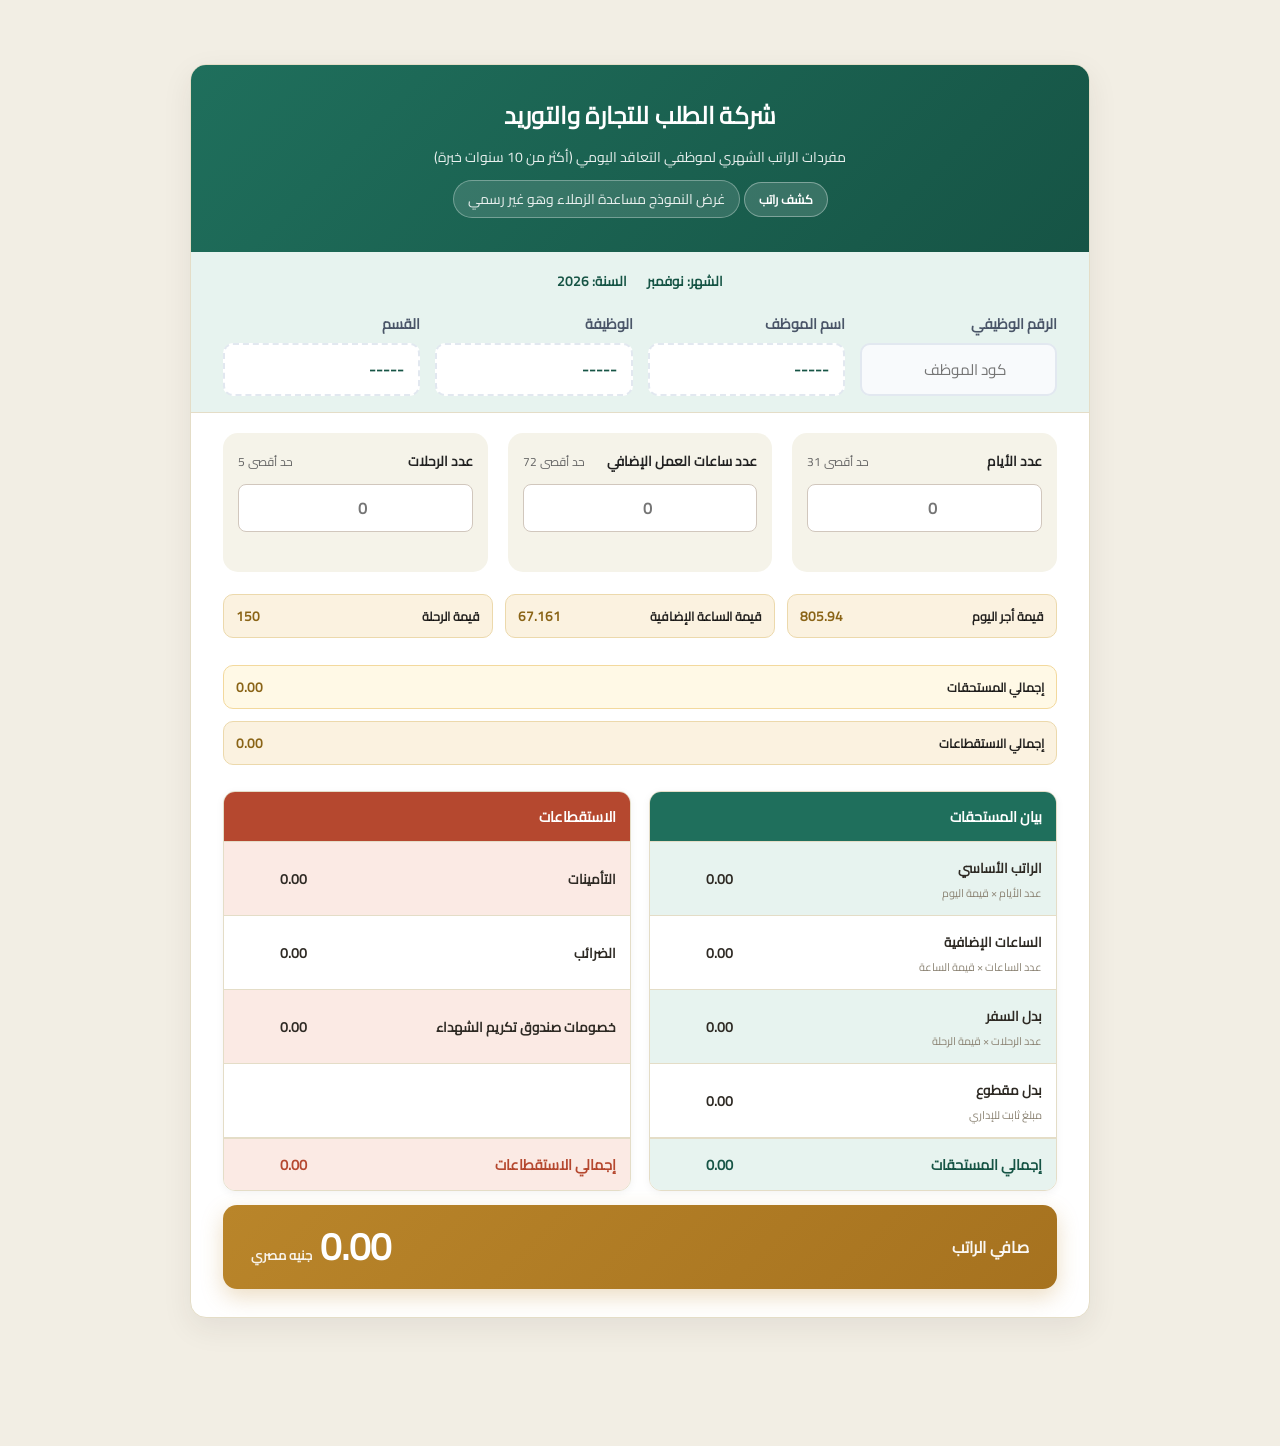
==== commit 5545ca74: "update" ====
--- a/index.html
+++ b/index.html
@@ -90,11 +90,11 @@
                 <span class="lbl">قيمة الرحلة</span>
                 <output id="price-trip">150</output>
             </div>
-            <div class="rate-pill">
+            <div class="rate-pill total-pills-row earnings">
                 <span class="lbl">إجمالي المستحقات</span>
                 <output id="total-salary">0.00</output>
             </div>
-            <div class="rate-pill">
+            <div class="rate-pill total-pills-row deductions">
                 <span class="lbl">إجمالي الاستقطاعات</span>
                 <output id="total-deductions2">0.00</output>
             </div>
@@ -146,6 +146,7 @@
                         <div class="name">خصومات صندوق تكريم الشهداء</div>
                         <output id="other-deductions">0.00</output>
                     </div>
+                    <div class="rowline placeholder-row" aria-hidden="true"></div>
                 </div>
                 <div class="cardtotal">
                     <span>إجمالي الاستقطاعات</span>
--- a/style.css
+++ b/style.css
@@ -258,7 +258,7 @@
     display: flex;
     align-items: center;
     justify-content: space-between;
-    gap: 8px;
+    gap: 5px;
     flex: 1;
     min-width: 160px;
     background: var(--gold-tint);
@@ -279,23 +279,50 @@
     color: #8A6416;
 }
 
+.total-pills-row {
+    flex: 0 0 100%;
+    /* إجبار العنصر على أخذ 100% من العرض */
+    display: flex;
+    justify-content: space-between;
+    /* لتوزيع النص والقيمة بشكل جمالي */
+}
+
+
+/* تنسيق إضافي اختياري لتمييز خانة إجمالي المستحقات (فوق الاستقطاعات) */
+
+.earnings {
+    margin-top: 15px;
+    /* مسافة تفصلها عن السطر العلوي */
+    background-color: #fff9e6;
+    /* لون خلفية خفيف ليتماشى مع لون التصميم الأصفر */
+    border: 1px solid #f3d99d;
+}
+
 
 /* ===== Salary tables ===== */
 
 .tables {
     padding: 22px 32px 4px;
     display: grid;
-    grid-template-columns: repeat(auto-fit, minmax(280px, 1fr));
+    grid-template-columns: 1fr 1fr;
     gap: 18px;
+    width: 100%;
+    direction: rtl;
+    align-items: stretch;
 }
 
 .card {
-    display: grid;
-    grid-template-rows: auto 1fr auto;
+    flex: 1;
+    overflow: hidden;
+    box-shadow: 0 2px 8px rgba(0, 0, 0, 0.05);
+    display: flex;
+    flex-direction: column;
+    justify-content: flex-start;
+    /* بدل space-between */
     border-radius: 12px;
     border: 1px solid var(--line);
+    margin-bottom: 10px;
     overflow: hidden;
-    margin-bottom: 10px;
 }
 
 .card-body {
@@ -304,7 +331,24 @@
 }
 
 .card-body .rowline {
-    flex: 1;
+    flex: none;
+    /* شيلنا flex:1 عشان ما يعملش تمدد غير متساوي */
+    min-height: 65px;
+}
+
+.placeholder-row {
+    border-top: 1px solid var(--line);
+    height: 74px;
+}
+
+.cardtotal {
+    display: flex;
+    justify-content: space-between;
+    align-items: center;
+    padding: 12px 14px;
+    font-weight: 800;
+    font-size: 14.5px;
+    border-top: 2px solid var(--line);
 }
 
 .card .cardhead {
@@ -328,15 +372,18 @@
     justify-content: space-between;
     padding: 10px 14px;
     border-top: 1px solid var(--line);
+    box-sizing: border-box;
+    height: 74px;
     background: #fff;
     gap: 10px;
-}
-
-.earn .rowline:nth-of-type(even) {
+    overflow: hidden;
+}
+
+.earn .rowline:nth-of-type(odd) {
     background: var(--teal-tint);
 }
 
-.ded .rowline:nth-of-type(even) {
+.ded .rowline:nth-of-type(odd) {
     background: var(--red-tint);
 }
 
@@ -363,16 +410,6 @@
     padding: 7px 6px;
 }
 
-.cardtotal {
-    display: flex;
-    justify-content: space-between;
-    align-items: center;
-    padding: 12px 14px;
-    font-weight: 800;
-    font-size: 14.5px;
-    border-top: 2px solid var(--line);
-}
-
 .cardtotal .total-cell {
     width: 110px;
     text-align: center;
@@ -440,9 +477,6 @@
         gap: 10px;
         text-align: center;
     }
-}
-
-@media screen and (max-width: 575px) {
     body {
         padding: 16px 8px 40px;
     }
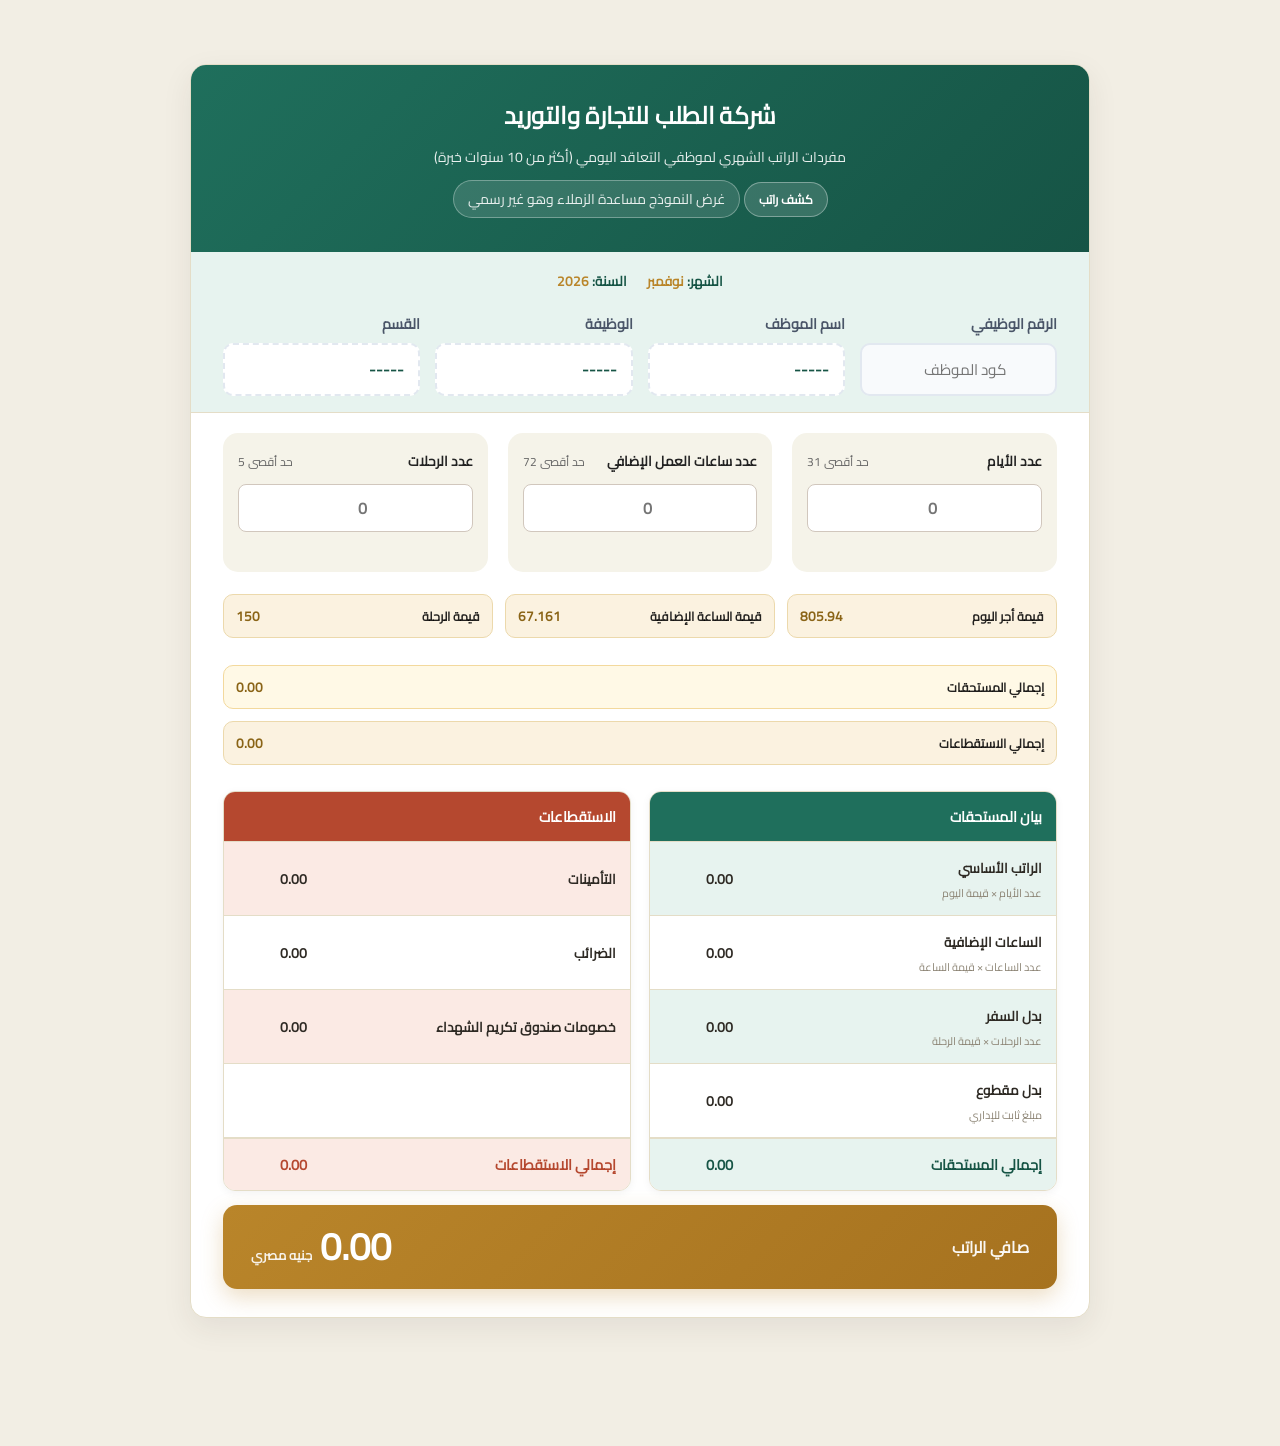
==== commit 36ab90f0: "update annual exemption calculations" ====
--- a/index.html
+++ b/index.html
@@ -120,13 +120,15 @@
                         <output id="value-trip">0.00</output>
                     </div>
                     <div class="rowline">
-                        <div class="name">بدل مقطوع<small>مبلغ ثابت للإداري</small></div>
+                        <div class="name">بدل مقطوع
+                            <small id="employee-type">مبلغ ثابت للإداري</small>
+                        </div>
                         <output id="fixed-allowance">300.00</output>
                     </div>
                 </div>
                 <div class="cardtotal">
                     <span>إجمالي المستحقات</span>
-                    <output class="total-cell" id="total-amount">0.00</output>
+                    <output class="total-cell " id="total-amount">0.00</output>
                 </div>
             </div>
 
@@ -146,7 +148,7 @@
                         <div class="name">خصومات صندوق تكريم الشهداء</div>
                         <output id="other-deductions">0.00</output>
                     </div>
-                    <div class="rowline placeholder-row" aria-hidden="true"></div>
+                    <div class="rowline placeholder-row" aria-hidden="true "></div>
                 </div>
                 <div class="cardtotal">
                     <span>إجمالي الاستقطاعات</span>
@@ -165,7 +167,7 @@
         </div>
     </div>
 
-    <script src="script.js"></script>
+    <script src="script.js "></script>
 </body>
 
 </html>
